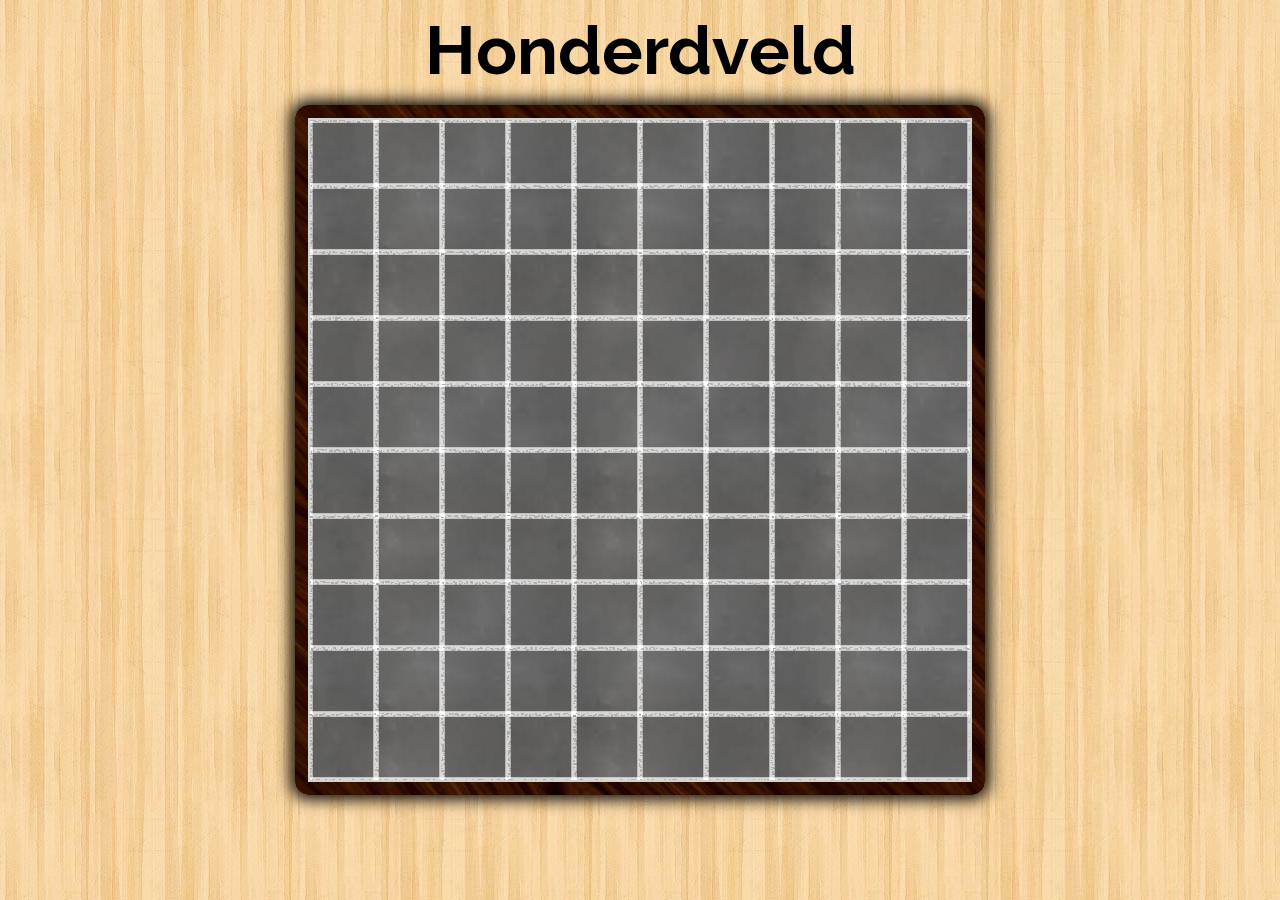
==== hundredfield/hundredfield.html @ b0aed1a5 "initial commit" ====
<!DOCTYPE html>
<html lang = "nl">
    <head>
        <!-- metadata -->
        <title>Honderdveld</title>
        <meta charset="UTF-8"></meta>
        <meta name="mobileoptimized" content="true"></meta>
        <meta name="viewport" content="width=device-width, initial-scale=1, user-scalable=no"></meta>
        <meta name="mobile-web-app-capable" content="yes"></meta>
        <meta name="apple-mobile-web-app-capable" content="yes"></meta>
        <meta name="apple-mobile-web-app-status-bar-style" content="black"></meta>

        <!-- style sheets inclusions -->
        <link rel="stylesheet" type="text/css" href="../content.css"></link>
        <link rel="stylesheet" type="text/css" href="hundredfield.css"></link>
        <script src = "hundredfield.js" defer></script>
        <script src = "hundredfield_fill.js" defer></script>
    </head>
    <body>
        <div id = "hundredfield-container">
            <div id = "hundredfield-header">Honderdveld</div>
            <div id = "hundredfield-page">
                <div id = "hundredfield-border">
                    <div id = "hundredfield-wrapper">
                        <table id = "hundredfield-table"></table>
                        <canvas id = "hundredfield-canvas"></canvas>
                    </div>
                </div>
            </div>
            <div id = "hundredfield-button-container">
                <div id = "hundredfield-button-start" class = "hundredfield-button">
                    Start
                </div>
                <div id = "hundredfield-button-hide" class = "hundredfield-button">
                    Verberg veld
                </div>
                <div id = "hundredfield-button-check" class = "hundredfield-button">
                    Controleer
                </div>
                <div id = "hundredfield-button-score" class = "hundredfield-button">
                    Score
                </div>
                <div id = "hundredfield-button-reset" class = "hundredfield-button">
                    Herstarten
                </div>
            </div>
        </div>
    </body>
</html>
---- content.css ----
/*-----------------------------------------------------------------------------
 * CSS File containing reusable styles for the website
 *---------------------------------------------------------------------------*/

/* make html fill the entire page */
html {
    width: 100%;
    height: 100%;
}

/* make body fill the entire page */
body {
    width: 100%;
    height: 100%;
    margin: 0;
}

/* font definition */
@font-face {
    font-family: "Raleway";
    src: url("fonts/Raleway-Bold.ttf");
    font-weight: bold;
}

/* font definition */
@font-face {
    font-family: "Chalk";
    src: url("fonts/Raleway-SemiBold.ttf");
    /*src: url("fonts/Chawp.ttf");*/
    font-weight: bold;
}
---- hundredfield/hundredfield.css ----
/*-----------------------------------------------------------------------------
 * Style sheet for the hundredfield
 *---------------------------------------------------------------------------*/

/* styling for the element containing the header, hundredfield and buttons */
#hundredfield-container {
    width: 100%;
    height: 100%;
    
    display: flex;
    flex-direction: column;
    align-items: center;
    
    background-image: url(../images/wood_background.jpg);
    background-repeat: repeat;
}

/* styling for the header */
#hundredfield-header {
    display: flex;
    align-items: flex-end;
    font-family: "Raleway";
}

/* styling for the element containing the content of the hundredfield */
#hundredfield-page {
    display: flex;
    width: 100%;
    align-items: center;
    justify-content: center;
}

/* styling for the wooden border of the hundredfield */
#hundredfield-border {    
    display: flex;
    flex-direction: column;
    align-items: center;
    justify-content: center;
    
    box-sizing: border-box;    
    border-radius: 1.5vmin;
    background-image: url(../images/border.jpg);
    background-repeat: repeat;
    box-shadow: 0rem 0rem 1rem 0.2rem black;
}

/* styling for the container of the canvas and table */
#hundredfield-wrapper {
    position: relative;
    border: lightgray solid 2px;
    
    background-image: url(../images/chalkboard_background.jpg);
    background-repeat: repeat;
}

/* styling for the table */
#hundredfield-table {
    width: 100%;
    height: 100%;
    border-spacing: 0;
    border-collapse: collapse;
}

/* styling for the canvas */
#hundredfield-canvas {
    position:absolute;
    left:0;
    top:0;
    pointer-events: none;
}

/* styling for the cell */
.hundredfield-cell {
    position: relative;
    padding: 0;
    box-sizing: border-box;
    transition: background-color 0.3s ease-in-out;
    cursor: pointer;
}

.hundredfield-cell-selected {
    background-color: rgba(112, 128, 144, 0.7);
}

.hundredfield-cell-hidden-selected {
    cursor: default;
}

.hundredfield-cell-hidden {
    visibility: hidden;
}

.hundredfield-cell-correct {
    background-color: rgba(50, 205, 50, 0.7);
}

.hundredfield-cell-wrong {
    background-color: rgba(255, 0, 0, 0.7);
}

/* styling for the inputs of the cell */
.hundredfield-input {
    position: absolute;
    left:0;
    top: 0;
    width: 100%;
    height: 100%;
    padding: 0;
    display: none;
    outline: 0;

    box-sizing: border-box;
    background-color: transparent;
    border: none;
    color: white;
    font-family: "Chalk";
    text-align: center;
    font-size: 4.5vmin;
}

/* styling for the start cell */
.hundredfield-input-start {
    display: block;
    font-weight: bolder;
    /*text-decoration: underline;*/
    color: dodgerblue;
    -webkit-user-select: none;
}

/* styling for the button container */
#hundredfield-button-container {
    display: flex;
    flex-direction: row;
    width: 100%;
}

/* styling for the buttons */
.hundredfield-button {
    flex: 1;
    display: flex;
    align-items: center;
    justify-content: center;
    
    margin: 1vmin;
    padding: 1vmin;
    
    font-family: "Raleway";
    font-size: 3vmin;
    color: white;
    text-align: center;
    
    box-sizing: border-box;
    cursor: pointer;
    border: 1px solid darkslategrey;
    border-radius: 0.6vmin;
    background-image: url(../images/border.jpg);
    background-repeat: repeat;
    
    box-shadow: 0rem 0rem 1rem 0.2rem black;
    
    text-shadow: 2px 2px 4px black;
}

#hundredfield-button-start, #hundredfield-button-hide, #hundredfield-button-check, #hundredfield-button-score, #hundredfield-button-reset {
    display: none;
}
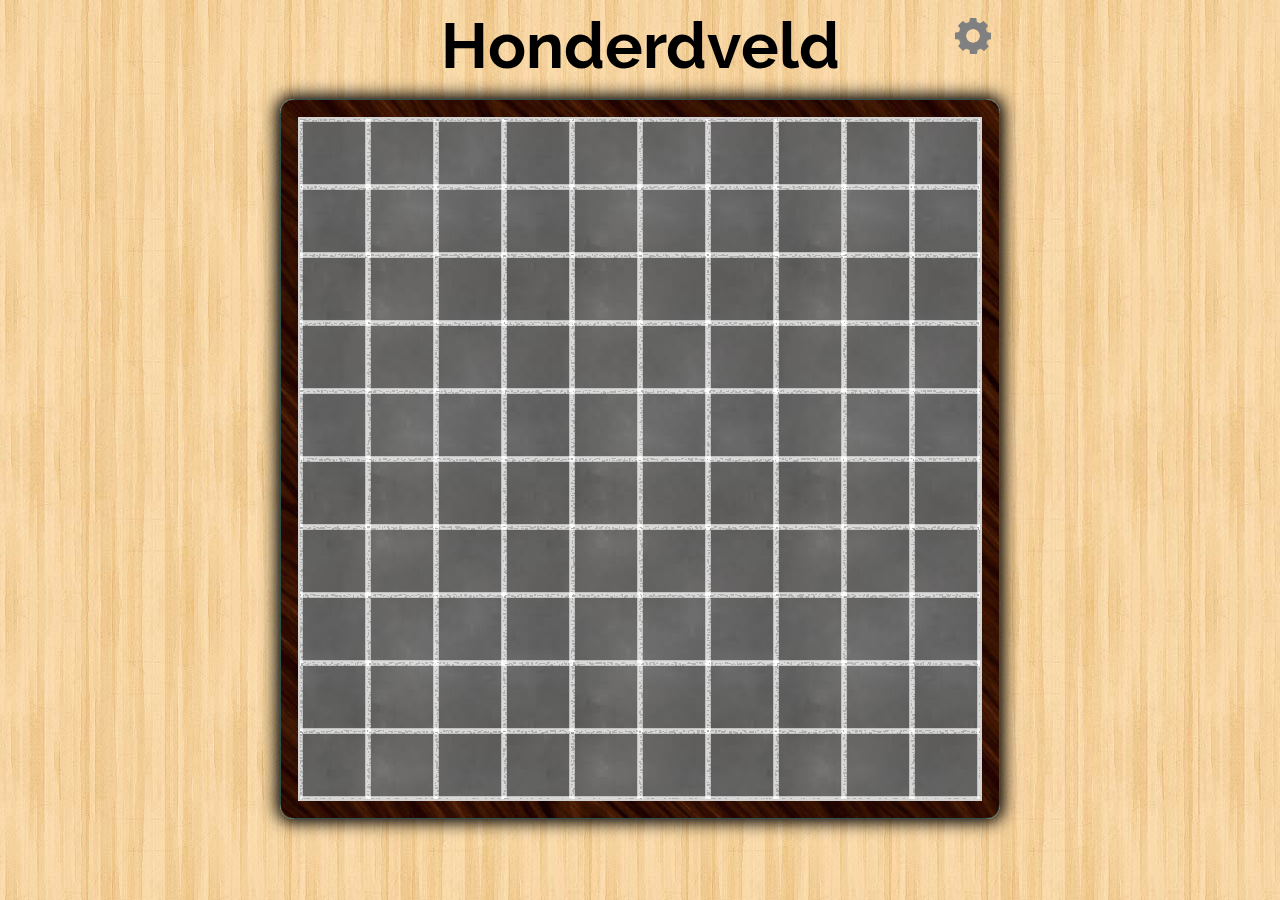
==== commit 6902f08f: "initial commit" ====
--- a/hundredfield/hundredfield.html
+++ b/hundredfield/hundredfield.html
@@ -1,5 +1,5 @@
 <!DOCTYPE html>
-<html lang = "nl">
+<html lang = "nl" manifest="../cache.manifest">
     <head>
         <!-- metadata -->
         <title>Honderdveld</title>
@@ -13,37 +13,29 @@
         <!-- style sheets inclusions -->
         <link rel="stylesheet" type="text/css" href="../content.css"></link>
         <link rel="stylesheet" type="text/css" href="hundredfield.css"></link>
-        <script src = "hundredfield.js" defer></script>
-        <script src = "hundredfield_fill.js" defer></script>
+
+        <!-- manifest inclusion -->
+        <link rel="manifest" href="../manifest.json"></link>
+
+        <!-- icons inclusion -->
+        <link rel="shortcut icon" type="image/png" sizes="512x512" href="../icons/icon512x512.png"></link>
+        <link rel="apple-touch-icon" type="image/png" sizes="512x512" href="../icons/icon512x512.png"></link>
     </head>
-    <body>
-        <div id = "hundredfield-container">
-            <div id = "hundredfield-header">Honderdveld</div>
-            <div id = "hundredfield-page">
-                <div id = "hundredfield-border">
-                    <div id = "hundredfield-wrapper">
-                        <table id = "hundredfield-table"></table>
-                        <canvas id = "hundredfield-canvas"></canvas>
-                    </div>
-                </div>
-            </div>
-            <div id = "hundredfield-button-container">
-                <div id = "hundredfield-button-start" class = "hundredfield-button">
-                    Start
-                </div>
-                <div id = "hundredfield-button-hide" class = "hundredfield-button">
-                    Verberg veld
-                </div>
-                <div id = "hundredfield-button-check" class = "hundredfield-button">
-                    Controleer
-                </div>
-                <div id = "hundredfield-button-score" class = "hundredfield-button">
-                    Score
-                </div>
-                <div id = "hundredfield-button-reset" class = "hundredfield-button">
-                    Herstarten
-                </div>
+    <body id = "hundredfield">
+        <header id = "hundredfield-header">
+            Honderdveld
+            <img id = "gearicon" src = "../images/gear.png" onclick = "window.location = 'settings.html'"></img>
+        </header>
+        <div id = "hundredfield-border">
+            <div id = "hundredfield-wrapper">
+                <table id = "hundredfield-table"></table>
+                <canvas id = "hundredfield-canvas"></canvas>
             </div>
         </div>
+        <div id = "hundredfield-button-container">
+        </div>
     </body>
+
+    <script src = "hundredfield.js"></script>
+    <script src = "hundredfield_fill.js"></script>
 </html>--- a/content.css
+++ b/content.css
@@ -22,10 +22,6 @@
     font-weight: bold;
 }
 
-/* font definition */
-@font-face {
-    font-family: "Chalk";
-    src: url("fonts/Raleway-SemiBold.ttf");
-    /*src: url("fonts/Chawp.ttf");*/
-    font-weight: bold;
+button {
+    cursor: pointer;
 }--- a/hundredfield/hundredfield.css
+++ b/hundredfield/hundredfield.css
@@ -2,51 +2,54 @@
  * Style sheet for the hundredfield
  *---------------------------------------------------------------------------*/
 
-/* styling for the element containing the header, hundredfield and buttons */
-#hundredfield-container {
-    width: 100%;
-    height: 100%;
+/* styling for the body */
+body {
+    background-image: url(../images/wood_background.jpg);
+    background-repeat: repeat;
     
     display: flex;
     flex-direction: column;
     align-items: center;
-    
-    background-image: url(../images/wood_background.jpg);
-    background-repeat: repeat;
+    justify-content: center;
 }
 
 /* styling for the header */
 #hundredfield-header {
-    display: flex;
-    align-items: flex-end;
+    position: relative;
+    text-align: center;
     font-family: "Raleway";
-}
-
-/* styling for the element containing the content of the hundredfield */
-#hundredfield-page {
-    display: flex;
-    width: 100%;
-    align-items: center;
-    justify-content: center;
+    font-size: 7vmin;
+    width: 80vmin;
+    height: 10vmin;
 }
 
 /* styling for the wooden border of the hundredfield */
 #hundredfield-border {    
+    width: 80vmin;
+    height: 80vmin;
+    
     display: flex;
     flex-direction: column;
     align-items: center;
     justify-content: center;
     
-    box-sizing: border-box;    
+    box-sizing: border-box;
+    padding: 2vmin;
+    
     border-radius: 1.5vmin;
+    box-shadow: 0rem 0rem 1rem 0.2rem black;
+    border: 1px solid darkslategrey;
+    
     background-image: url(../images/border.jpg);
     background-repeat: repeat;
-    box-shadow: 0rem 0rem 1rem 0.2rem black;
 }
 
 /* styling for the container of the canvas and table */
 #hundredfield-wrapper {
     position: relative;
+    width: 100%;
+    height: 100%;
+    
     border: lightgray solid 2px;
     
     background-image: url(../images/chalkboard_background.jpg);
@@ -55,8 +58,6 @@
 
 /* styling for the table */
 #hundredfield-table {
-    width: 100%;
-    height: 100%;
     border-spacing: 0;
     border-collapse: collapse;
 }
@@ -73,28 +74,37 @@
 .hundredfield-cell {
     position: relative;
     padding: 0;
+    
+    background-color: rgba(255, 255, 255, 0.01);
+    
     box-sizing: border-box;
     transition: background-color 0.3s ease-in-out;
     cursor: pointer;
 }
 
+/* styling for cells which are selected for editing */
 .hundredfield-cell-selected {
     background-color: rgba(112, 128, 144, 0.7);
 }
 
+/* styling for cells which selected when the field is hidden */
 .hundredfield-cell-hidden-selected {
     cursor: default;
 }
 
+/* styling for hidden cells */
 .hundredfield-cell-hidden {
     visibility: hidden;
 }
 
+/* styling for cells which are filled in correctly */
 .hundredfield-cell-correct {
     background-color: rgba(50, 205, 50, 0.7);
 }
 
+/* styling for cells which are filled incorrectly */
 .hundredfield-cell-wrong {
+    background-image: none;
     background-color: rgba(255, 0, 0, 0.7);
 }
 
@@ -105,6 +115,7 @@
     top: 0;
     width: 100%;
     height: 100%;
+
     padding: 0;
     display: none;
     outline: 0;
@@ -113,36 +124,36 @@
     background-color: transparent;
     border: none;
     color: white;
-    font-family: "Chalk";
+    font-family: "Courier New";
     text-align: center;
-    font-size: 4.5vmin;
+    font-size: 3.6vmin;
 }
 
 /* styling for the start cell */
 .hundredfield-input-start {
     display: block;
-    font-weight: bolder;
-    /*text-decoration: underline;*/
-    color: dodgerblue;
+    background-color: rgba(30, 144, 255, 0.5);
     -webkit-user-select: none;
 }
 
 /* styling for the button container */
 #hundredfield-button-container {
+    width: 80vmin;
+    height: 8vmin;
+    
+    box-sizing: border-box;
+    padding: 1vmin 0vmin;
+    
     display: flex;
     flex-direction: row;
-    width: 100%;
+    
 }
 
 /* styling for the buttons */
 .hundredfield-button {
     flex: 1;
-    display: flex;
-    align-items: center;
-    justify-content: center;
     
-    margin: 1vmin;
-    padding: 1vmin;
+    margin: 0vmin 1vmin;
     
     font-family: "Raleway";
     font-size: 3vmin;
@@ -161,6 +172,19 @@
     text-shadow: 2px 2px 4px black;
 }
 
-#hundredfield-button-start, #hundredfield-button-hide, #hundredfield-button-check, #hundredfield-button-score, #hundredfield-button-reset {
-    display: none;
+.hundredfield-button:first-child {
+    margin-left: 0px; 
+}
+
+.hundredfield-button:last-child {
+    margin-right: 0px; 
+}
+
+#gearicon {
+    position: absolute;
+    top: 1vmin;
+    right: 1vmin;
+    width: 4vmin;
+    height: 4vmin;
+    cursor: pointer;
 }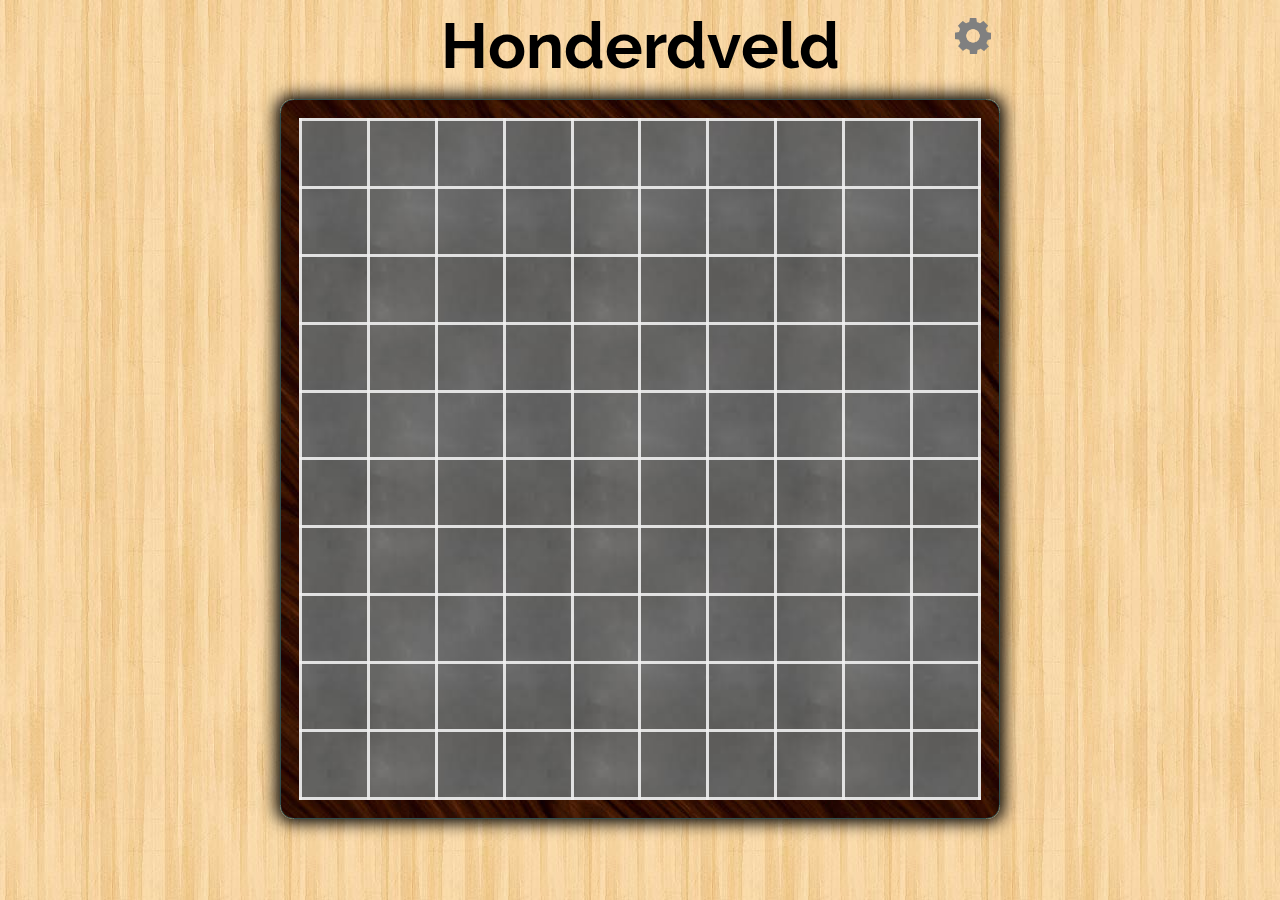
==== commit 1423c002: "removed the canvas crap to simplify the javascript and html" ====
--- a/hundredfield/hundredfield.html
+++ b/hundredfield/hundredfield.html
@@ -27,15 +27,13 @@
             <img id = "gearicon" src = "../images/gear.png" onclick = "window.location = 'settings.html'"></img>
         </header>
         <div id = "hundredfield-border">
-            <div id = "hundredfield-wrapper">
-                <table id = "hundredfield-table"></table>
-                <canvas id = "hundredfield-canvas"></canvas>
-            </div>
+            <table id = "hundredfield-table"></table>
         </div>
-        <div id = "hundredfield-button-container">
+        <div id = "hundredfield-control-container">
         </div>
     </body>
 
-    <script src = "hundredfield.js"></script>
+    <script src = "random.js"></script>
+    <script src = "hundredfieldlibrary.js"></script>
     <script src = "hundredfield_fill.js"></script>
 </html>--- a/content.css
+++ b/content.css
@@ -15,6 +15,11 @@
     margin: 0;
 }
 
+/* center the header */
+header {
+    text-align: center;
+}
+
 /* font definition */
 @font-face {
     font-family: "Raleway";
--- a/hundredfield/hundredfield.css
+++ b/hundredfield/hundredfield.css
@@ -28,50 +28,33 @@
     width: 80vmin;
     height: 80vmin;
     
-    display: flex;
-    flex-direction: column;
-    align-items: center;
-    justify-content: center;
+    padding: 2vmin;
     
     box-sizing: border-box;
-    padding: 2vmin;
-    
+    border: 1px solid darkslategrey;
+
     border-radius: 1.5vmin;
     box-shadow: 0rem 0rem 1rem 0.2rem black;
-    border: 1px solid darkslategrey;
     
     background-image: url(../images/border.jpg);
     background-repeat: repeat;
 }
 
-/* styling for the container of the canvas and table */
-#hundredfield-wrapper {
-    position: relative;
+/* styling for the table */
+#hundredfield-table {
     width: 100%;
     height: 100%;
     
-    border: lightgray solid 2px;
-    
-    background-image: url(../images/chalkboard_background.jpg);
+    background-image: url("../images/chalkboard_background.jpg");
     background-repeat: repeat;
-}
-
-/* styling for the table */
-#hundredfield-table {
+        
     border-spacing: 0;
     border-collapse: collapse;
 }
 
-/* styling for the canvas */
-#hundredfield-canvas {
-    position:absolute;
-    left:0;
-    top:0;
-    pointer-events: none;
-}
-
 /* styling for the cell */
 .hundredfield-cell {
+    border: 0.4vmin solid rgba(240, 240, 240, 0.9);
     position: relative;
     padding: 0;
     
@@ -84,7 +67,7 @@
 
 /* styling for cells which are selected for editing */
 .hundredfield-cell-selected {
-    background-color: rgba(112, 128, 144, 0.7);
+    background-color: rgba(30, 144, 255, 0.5);
 }
 
 /* styling for cells which selected when the field is hidden */
@@ -137,7 +120,7 @@
 }
 
 /* styling for the button container */
-#hundredfield-button-container {
+#hundredfield-control-container {
     width: 80vmin;
     height: 8vmin;
     
